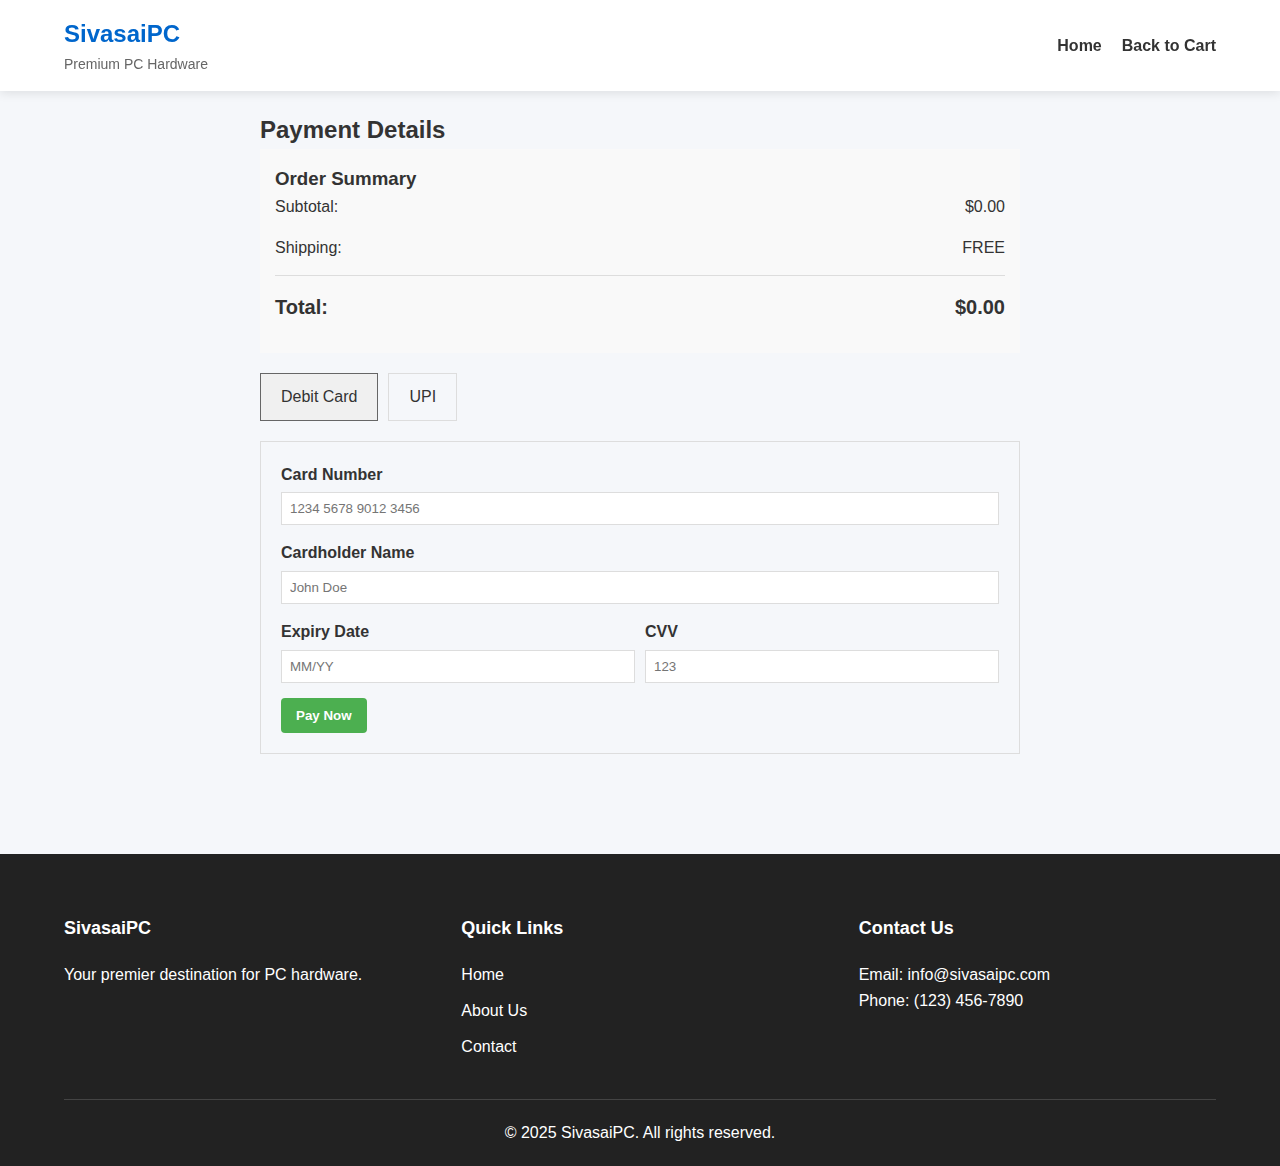
==== payment.html @ 55d7bb1e "added files" ====
<!DOCTYPE html>
<html lang="en">
<head>
    <meta charset="UTF-8">
    <meta name="viewport" content="width=device-width, initial-scale=1.0">
    <title>SivasaiPC - Payment</title>
    <link rel="stylesheet" href="styles.css">
</head>
<body>
    <header>
        <div class="logo-container">
            <h1>SivasaiPC</h1>
            <p>Premium PC Hardware</p>
        </div>
        <nav>
            <ul>
                <li><a href="index.html">Home</a></li>
                <li><a href="index.html#cart-link">Back to Cart</a></li>
            </ul>
        </nav>
    </header>

    <main>
        <div class="payment-container">
            <h2>Payment Details</h2>
            
            <div id="order-summary">
                <h3>Order Summary</h3>
                <div id="payment-items"></div>
                <div class="summary-row">
                    <span>Subtotal:</span>
                    <span id="payment-subtotal">$0.00</span>
                </div>
                <div class="summary-row">
                    <span>Shipping:</span>
                    <span id="payment-shipping">$0.00</span>
                </div>
                <div class="summary-row total">
                    <span>Total:</span>
                    <span id="payment-total">$0.00</span>
                </div>
            </div>
            
            <div class="payment-options">
                <div class="payment-option active" data-method="debit">Debit Card</div>
                <div class="payment-option" data-method="upi">UPI</div>
            </div>
            
            <div class="payment-method active" id="debit-method">
                <div class="payment-form">
                    <div class="form-group">
                        <label for="card-number">Card Number</label>
                        <input type="text" id="card-number" placeholder="1234 5678 9012 3456">
                    </div>
                    <div class="form-group">
                        <label for="card-name">Cardholder Name</label>
                        <input type="text" id="card-name" placeholder="John Doe">
                    </div>
                    <div style="display: flex; gap: 10px;">
                        <div class="form-group" style="flex: 1;">
                            <label for="expiry">Expiry Date</label>
                            <input type="text" id="expiry" placeholder="MM/YY">
                        </div>
                        <div class="form-group" style="flex: 1;">
                            <label for="cvv">CVV</label>
                            <input type="text" id="cvv" placeholder="123">
                        </div>
                    </div>
                    <button id="pay-debit-btn">Pay Now</button>
                </div>
            </div>
            
            <div class="payment-method" id="upi-method">
                <div class="payment-form">
                    <div class="form-group">
                        <label for="upi-id">UPI ID</label>
                        <input type="text" id="upi-id" placeholder="yourname@upi">
                        <span class="error" id="upi-error"></span>
                    </div>
                    <button id="pay-upi-btn">Pay Now</button>
                </div>
            </div>
            
            <div class="success-message" id="payment-success">
                <h3>Payment Successful!</h3>
                <p>Thank you for your purchase. Your order has been confirmed.</p>
                <p>You will receive a confirmation email shortly.</p>
                <a href="index.html">Return to Home</a>
            </div>
        </div>
    </main>

    <footer>
        <div class="footer-content">
            <div class="footer-section">
                <h3>SivasaiPC</h3>
                <p>Your premier destination for PC hardware.</p>
            </div>
            <div class="footer-section">
                <h3>Quick Links</h3>
                <ul>
                    <li><a href="index.html">Home</a></li>
                    <li><a href="#">About Us</a></li>
                    <li><a href="#">Contact</a></li>
                </ul>
            </div>
            <div class="footer-section">
                <h3>Contact Us</h3>
                <p>Email: info@sivasaipc.com</p>
                <p>Phone: (123) 456-7890</p>
            </div>
        </div>
        <div class="footer-bottom">
            <p>&copy; 2025 SivasaiPC. All rights reserved.</p>
        </div>
    </footer>

    <script>
        function getCartData() {
            return JSON.parse(localStorage.getItem('cart') || '[]');
        }
        
        function displayOrderSummary() {
            const cart = JSON.parse(localStorage.getItem('sivasaipc_cart') || '[]');
            const itemsContainer = document.getElementById('payment-items');
            itemsContainer.innerHTML = '';
            
            let subtotal = 0;
            
            cart.forEach(item => {
                const itemTotal = item.price * item.quantity;
                subtotal += itemTotal;
                
                const itemElement = document.createElement('div');
                itemElement.className = 'summary-row';
                itemElement.innerHTML = `
                    <span>${item.name} x ${item.quantity}</span>
                    <span>$${itemTotal.toFixed(2)}</span>
                `;
                itemsContainer.appendChild(itemElement);
            });
            
            // Calculate shipping and total (matches your cart logic)
            let shipping = subtotal > 0 ? 10 : 0;
            
            // Free shipping for orders over $100
            if (subtotal >= 100) {
                shipping = 0;
            }
            
            const total = subtotal + shipping;
            
            document.getElementById('payment-subtotal').textContent = `$${subtotal.toFixed(2)}`;
            document.getElementById('payment-shipping').textContent = shipping === 0 ? 'FREE' : `$${shipping.toFixed(2)}`;
            document.getElementById('payment-total').textContent = `$${total.toFixed(2)}`;
        }

        
        document.getElementById('pay-upi-btn').addEventListener('click', () => {
            const upiId = document.getElementById('upi-id').value.trim();
            const errorElement = document.getElementById('upi-error');
            
            if (!upiId.includes('@')) {
                errorElement.textContent = 'UPI ID must contain @ symbol';
                return;
            }
            
            errorElement.textContent = '';
            processPayment();
        });
        
        document.getElementById('pay-debit-btn').addEventListener('click', () => {
            processPayment();
        });
        
        function processPayment() {
            localStorage.setItem('cart', '[]');
            
            document.getElementById('payment-success').style.display = 'block';
            
            document.querySelectorAll('.payment-method').forEach(method => {
                method.style.display = 'none';
            });
            
            document.querySelector('.payment-options').style.display = 'none';
        }
        
        displayOrderSummary();
    </script>
</body>
</html>
---- styles.css ----
/* Reset and Base Styles */
* {
    margin: 0;
    padding: 0;
    box-sizing: border-box;
}

body {
    font-family: 'Segoe UI', Tahoma, Geneva, Verdana, sans-serif;
    line-height: 1.6;
    color: #333;
    background-color: #f5f7fa;
}

a {
    text-decoration: none;
    color: inherit;
}

ul {
    list-style: none;
}

button {
    cursor: pointer;
    border: none;
    outline: none;
    background: #0066cc;
    color: white;
    padding: 10px 15px;
    border-radius: 4px;
    font-weight: 600;
    transition: background 0.3s;
}

button:hover {
    background: #0055aa;
}

/* Header Styles */
header {
    background-color: #fff;
    box-shadow: 0 2px 10px rgba(0, 0, 0, 0.1);
    padding: 15px 5%;
    display: flex;
    justify-content: space-between;
    align-items: center;
    position: sticky;
    top: 0;
    z-index: 100;
}

.logo-container h1 {
    color: #0066cc;
    font-size: 24px;
}

.logo-container p {
    font-size: 14px;
    color: #666;
}

nav ul {
    display: flex;
    gap: 20px;
}

nav li {
    position: relative;
}

nav li a {
    font-weight: 600;
    transition: color 0.3s;
    padding: 10px 0;
}

nav li a:hover {
    color: #0066cc;
}

/* Dropdown Styles */
.dropdown {
    position: relative;
    display: inline-block;
}

.dropdown-toggle {
    display: flex;
    align-items: center;
}

.dropdown-toggle::after {
    content: '▼';
    font-size: 8px;
    margin-left: 5px;
}

.dropdown-menu {
    position: absolute;
    top: 100%;
    left: 0;
    background: white;
    min-width: 200px;
    box-shadow: 0 5px 15px rgba(0, 0, 0, 0.1);
    border-radius: 4px;
    display: none;
    flex-direction: column;
    z-index: 10;
    margin-top: 0;       /* Removing any top margin */
    padding-top: 0;      /* Removing any top padding */
    border-top: none;    /* Removing any top border */
}

.dropdown-menu a {
    padding: 10px 15px;
}

.dropdown-menu a:hover {
    background: #f0f7ff;
}

.dropdown:hover .dropdown-menu {
    display: flex;
}


#hero-section {
    display: flex;
    justify-content: center;
    align-items: center;
    text-align: center;
}

.hero-content {
    display: flex;
    flex-direction: column;
    align-items: center;
    text-align: center;
    width: 100%;
}

.hero-content h2,
.hero-content p {
    text-align: center;
    width: 100%;
}

#shop-now-btn {
    margin: 15px auto 0;
    display: inline-block;
}


#shop-now-btn {
    padding: 12px 30px;
    font-size: 18px;
}

/* Featured Products Section */
#featured-products {
    padding: 60px 5%;
}

#featured-products h2 {
    text-align: center;
    margin-bottom: 40px;
    font-size: 32px;
    color: #0066cc;
}

.products-container {
    display: grid;
    grid-template-columns: repeat(auto-fill, minmax(250px, 1fr));
    gap: 30px;
}

.product-card {
    background: white;
    border-radius: 8px;
    overflow: hidden;
    box-shadow: 0 5px 15px rgba(0, 0, 0, 0.1);
    transition: transform 0.3s, box-shadow 0.3s;
}

.product-card:hover {
    transform: translateY(-5px);
    box-shadow: 0 10px 20px rgba(0, 0, 0, 0.15);
}

.product-card img {
    width: 100%;
    height: 200px;
    object-fit: contain;
    padding: 20px;
    background: #f9f9f9;
}

.product-info {
    padding: 20px;
}

.product-info h3 {
    margin-bottom: 10px;
    font-size: 18px;
}

.product-info p {
    color: #666;
    margin-bottom: 10px;
    font-size: 14px;
}

.product-info .price {
    font-size: 20px;
    font-weight: bold;
    color: #0066cc;
    margin-bottom: 15px;
    display: block;
}

.product-actions {
    display: flex;
    justify-content: space-between;
}

.view-details, .add-to-cart {
    flex: 1;
    text-align: center;
    padding: 8px 0;
}

.view-details {
    background: #eeeeee;
    color: #333;
    margin-right: 5px;
}

.view-details:hover {
    background: #dddddd;
}

.add-to-cart {
    margin-left: 5px;
}

/* Categories Section */
#categories-section {
    padding: 60px 5%;
    background: #e8f0f9;
}

#categories-section h2 {
    text-align: center;
    margin-bottom: 40px;
    font-size: 32px;
    color: #0066cc;
}

.categories-container {
    display: grid;
    grid-template-columns: repeat(auto-fill, minmax(200px, 1fr));
    gap: 20px;
}

.category-card {
    background: white;
    border-radius: 8px;
    overflow: hidden;
    box-shadow: 0 5px 10px rgba(0, 0, 0, 0.05);
    text-align: center;
    cursor: pointer;
    transition: transform 0.3s, box-shadow 0.3s;
}

.category-card:hover {
    transform: translateY(-5px);
    box-shadow: 0 8px 15px rgba(0, 0, 0, 0.1);
}

.category-card img {
    width: 100%;
    height: 150px;
    object-fit: contain;
    padding: 20px;
}

.category-card h3 {
    padding: 15px;
    background: #0066cc;
    color: white;
}

/* Product Listing Section */
#product-listing {
    padding: 60px 5%;
}

#product-listing-title {
    text-align: center;
    margin-bottom: 40px;
    font-size: 32px;
    color: #0066cc;
}

.filter-container {
    margin-bottom: 30px;
}

#filter-options {
    background: white;
    padding: 20px;
    border-radius: 8px;
    box-shadow: 0 5px 15px rgba(0, 0, 0, 0.1);
    margin-bottom: 20px;
    display: flex;
    justify-content: space-between;
    flex-wrap: wrap;
}

.filter-group {
    margin-bottom: 15px;
    min-width: 200px;
    flex: 1;
}

.filter-group h3 {
    margin-bottom: 10px;
    font-size: 16px;
}

.filter-group select, .filter-group input {
    width: 100%;
    padding: 8px;
    border: 1px solid #ddd;
    border-radius: 4px;
}

#price-display {
    display: block;
    margin-top: 5px;
    text-align: center;
}

/* Product Detail Section */
#product-detail {
    padding: 60px 5%;
}

#back-to-products {
    margin-bottom: 30px;
    background: #eee;
    color: #333;
}

.product-detail-container {
    display: flex;
    flex-wrap: wrap;
    gap: 40px;
    background: white;
    padding: 30px;
    border-radius: 8px;
    box-shadow: 0 5px 15px rgba(0, 0, 0, 0.1);
}

.product-detail-image {
    flex: 1;
    min-width: 300px;
}

.product-detail-image img {
    width: 100%;
    height: auto;
    object-fit: contain;
}

.product-detail-info {
    flex: 2;
    min-width: 300px;
}

.product-detail-info h2 {
    font-size: 28px;
    margin-bottom: 10px;
}

.product-detail-info .brand {
    color: #0066cc;
    font-weight: 600;
    margin-bottom: 20px;
    display: block;
}

.product-detail-info .price {
    font-size: 24px;
    font-weight: bold;
    color: #0066cc;
    margin-bottom: 20px;
    display: block;
}

.product-detail-info .description {
    margin-bottom: 30px;
    line-height: 1.8;
}

.product-detail-info .stock {
    margin-bottom: 20px;
    font-weight: 600;
}

.product-detail-info .in-stock {
    color: green;
}

.product-detail-info .out-of-stock {
    color: red;
}

.product-detail-actions {
    display: flex;
    gap: 15px;
    margin-top: 30px;
}

.product-detail-actions button {
    padding: 12px 25px;
}

.quantity-selector {
    display: flex;
    align-items: center;
    margin-top: 20px;
    margin-bottom: 20px;
}

.quantity-selector button {
    width: 40px;
    height: 40px;
    font-size: 18px;
    padding: 0;
    display: flex;
    align-items: center;
    justify-content: center;
}

.quantity-selector input {
    width: 60px;
    height: 40px;
    text-align: center;
    font-size: 16px;
    border: 1px solid #ddd;
    margin: 0 10px;
}

/* Shopping Cart Section */
#shopping-cart {
    padding: 60px 5%;
}

#shopping-cart h2 {
    text-align: center;
    margin-bottom: 40px;
    font-size: 32px;
    color: #0066cc;
}

#cart-items {
    margin-bottom: 30px;
}

.cart-item {
    display: flex;
    align-items: center;
    background: white;
    padding: 20px;
    border-radius: 8px;
    box-shadow: 0 2px 10px rgba(0, 0, 0, 0.05);
    margin-bottom: 15px;
}

.cart-item img {
    width: 80px;
    height: 80px;
    object-fit: contain;
    margin-right: 20px;
}

.cart-item-info {
    flex-grow: 1;
}

.cart-item-info h3 {
    margin-bottom: 5px;
}

.cart-item-price {
    font-weight: 600;
    color: #0066cc;
}

.cart-item-actions {
    display: flex;
    align-items: center;
    gap: 15px;
}

.cart-item-quantity {
    display: flex;
    align-items: center;
}

.cart-item-quantity button {
    width: 30px;
    height: 30px;
    font-size: 16px;
    padding: 0;
    display: flex;
    align-items: center;
    justify-content: center;
}

.cart-item-quantity span {
    margin: 0 10px;
    font-weight: 600;
}

.remove-from-cart {
    background: #ff3333;
}

.remove-from-cart:hover {
    background: #cc0000;
}

.cart-summary {
    background: white;
    padding: 25px;
    border-radius: 8px;
    box-shadow: 0 5px 15px rgba(0, 0, 0, 0.1);
}

.cart-summary h3 {
    margin-bottom: 20px;
    font-size: 20px;
}

.summary-row {
    display: flex;
    justify-content: space-between;
    margin-bottom: 15px;
    font-size: 16px;
}

.summary-row.total {
    font-weight: bold;
    font-size: 20px;
    border-top: 1px solid #ddd;
    padding-top: 15px;
    margin-top: 15px;
}

#checkout-btn {
    width: 100%;
    padding: 15px;
    font-size: 18px;
    margin-top: 20px;
}

/* Footer */
footer {
    background: #222;
    color: white;
    padding: 60px 5% 20px;
    margin-top: 60px;
}

.footer-content {
    display: flex;
    flex-wrap: wrap;
    justify-content: space-between;
    gap: 40px;
    margin-bottom: 30px;
}

.footer-section {
    flex: 1;
    min-width: 250px;
}

.footer-section h3 {
    margin-bottom: 20px;
    font-size: 18px;
}

.footer-section ul li {
    margin-bottom: 10px;
}

.footer-section a:hover {
    text-decoration: underline;
}

.footer-bottom {
    text-align: center;
    padding-top: 20px;
    border-top: 1px solid #444;
}

/* Responsive Styles */
@media (max-width: 768px) {
    header {
        flex-direction: column;
        padding: 15px;
    }
    
    .logo-container {
        margin-bottom: 15px;
    }
    
    nav ul {
        flex-direction: column;
        align-items: center;
        gap: 10px;
    }
    
    .dropdown-menu {
        position: static;
        box-shadow: none;
        display: none;
        width: 100%;
    }
    
    .dropdown:hover .dropdown-menu {
        display: none;
    }
    
    .dropdown.active .dropdown-menu {
        display: flex;
    }
    
    .hero-content h2 {
        font-size: 32px;
    }
    
    #featured-products, #categories-section, #product-listing, #product-detail, #shopping-cart {
        padding: 40px 15px;
    }
    
    .product-detail-container {
        flex-direction: column;
    }
    
    .cart-item {
        flex-direction: column;
        text-align: center;
    }
    
    .cart-item img {
        margin-right: 0;
        margin-bottom: 15px;
    }
    
    .cart-item-actions {
        margin-top: 15px;
        justify-content: center;
    }
}

/* Notification Styles */
.notification {
    position: fixed;
    bottom: 30px;
    right: 30px;
    background: #0066cc;
    color: white;
    padding: 15px 25px;
    border-radius: 4px;
    box-shadow: 0 4px 12px rgba(0, 0, 0, 0.15);
    z-index: 1000;
    opacity: 0;
    transform: translateY(20px);
    transition: opacity 0.3s, transform 0.3s;
}

.notification.active {
    opacity: 1;
    transform: translateY(0);
}

.payment-container {
    max-width: 800px;
    margin: 0 auto;
    padding: 20px;
}

.payment-options {
    display: flex;
    margin-bottom: 20px;
}

.payment-option {
    cursor: pointer;
    padding: 10px 20px;
    border: 1px solid #ddd;
    margin-right: 10px;
}

.payment-option.active {
    background-color: #f0f0f0;
    border-color: #666;
}

.payment-form {
    border: 1px solid #ddd;
    padding: 20px;
    margin-bottom: 20px;
}

.form-group {
    margin-bottom: 15px;
}

label {
    display: block;
    margin-bottom: 5px;
    font-weight: bold;
}

input {
    width: 100%;
    padding: 8px;
    border: 1px solid #ddd;
}

button {
    background-color: #4CAF50;
    color: white;
    padding: 10px 15px;
    border: none;
    cursor: pointer;
}

.error {
    color: red;
    font-size: 14px;
    margin-top: 5px;
}

.success-message {
    background-color: #dff0d8;
    color: #3c763d;
    padding: 15px;
    border-radius: 4px;
    margin-top: 20px;
    display: none;
}

#order-summary {
    background-color: #f9f9f9;
    padding: 15px;
    margin-bottom: 20px;
}

.payment-method {
    display: none;
}

.payment-method.active {
    display: block;
}
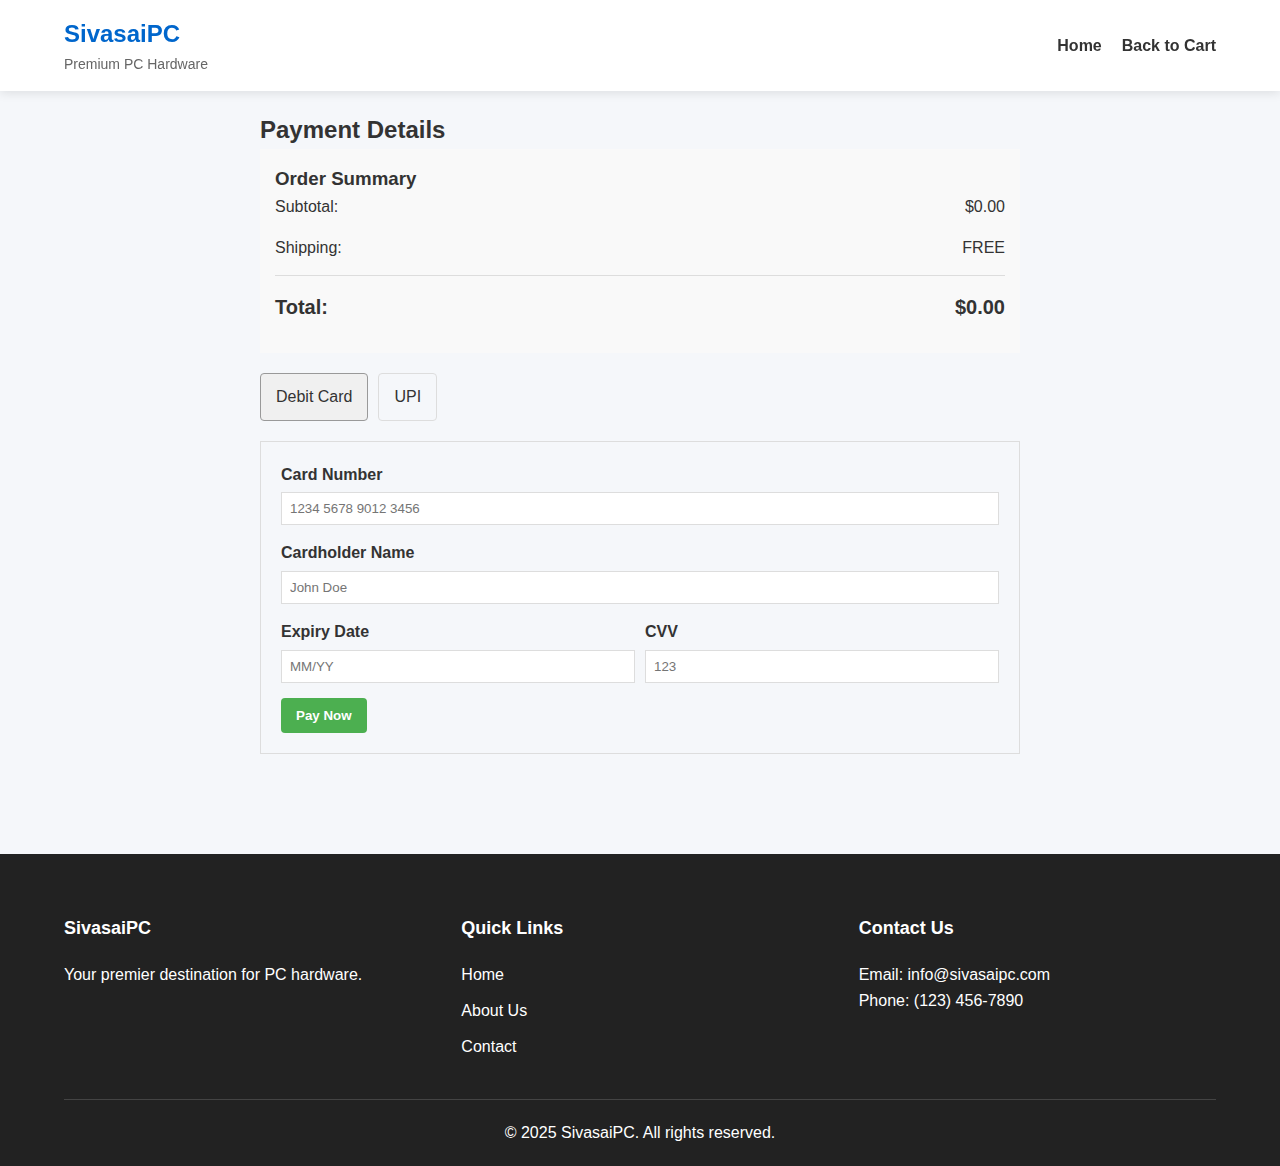
==== commit 7307e6c4: "final version" ====
--- a/payment.html
+++ b/payment.html
@@ -5,6 +5,38 @@
     <meta name="viewport" content="width=device-width, initial-scale=1.0">
     <title>SivasaiPC - Payment</title>
     <link rel="stylesheet" href="styles.css">
+    <style>
+        .payment-method {
+            display: none;
+        }
+        
+        .payment-method.active {
+            display: block;
+        }
+        
+        .payment-option {
+            cursor: pointer;
+            padding: 10px 15px;
+            border: 1px solid #ddd;
+            border-radius: 4px;
+            margin-right: 10px;
+            display: inline-block;
+        }
+        
+        .payment-option.active {
+            background-color: #f0f0f0;
+            border-color: #999;
+        }
+        
+        .success-message {
+            display: none;
+            padding: 20px;
+            background-color: #e8f5e9;
+            border-radius: 8px;
+            margin-top: 20px;
+            text-align: center;
+        }
+    </style>
 </head>
 <body>
     <header>
@@ -139,11 +171,9 @@
                 `;
                 itemsContainer.appendChild(itemElement);
             });
-            
-            // Calculate shipping and total (matches your cart logic)
+
             let shipping = subtotal > 0 ? 10 : 0;
-            
-            // Free shipping for orders over $100
+
             if (subtotal >= 100) {
                 shipping = 0;
             }
@@ -155,6 +185,24 @@
             document.getElementById('payment-total').textContent = `$${total.toFixed(2)}`;
         }
 
+        document.querySelectorAll('.payment-option').forEach(option => {
+            option.addEventListener('click', function() {
+
+                document.querySelectorAll('.payment-option').forEach(opt => {
+                    opt.classList.remove('active');
+                });
+
+                this.classList.add('active');
+
+                const method = this.getAttribute('data-method');
+
+                document.querySelectorAll('.payment-method').forEach(method => {
+                    method.classList.remove('active');
+                });
+
+                document.getElementById(`${method}-method`).classList.add('active');
+            });
+        });
         
         document.getElementById('pay-upi-btn').addEventListener('click', () => {
             const upiId = document.getElementById('upi-id').value.trim();
@@ -174,7 +222,7 @@
         });
         
         function processPayment() {
-            localStorage.setItem('cart', '[]');
+            localStorage.setItem('sivasaipc_cart', '[]');
             
             document.getElementById('payment-success').style.display = 'block';
             
